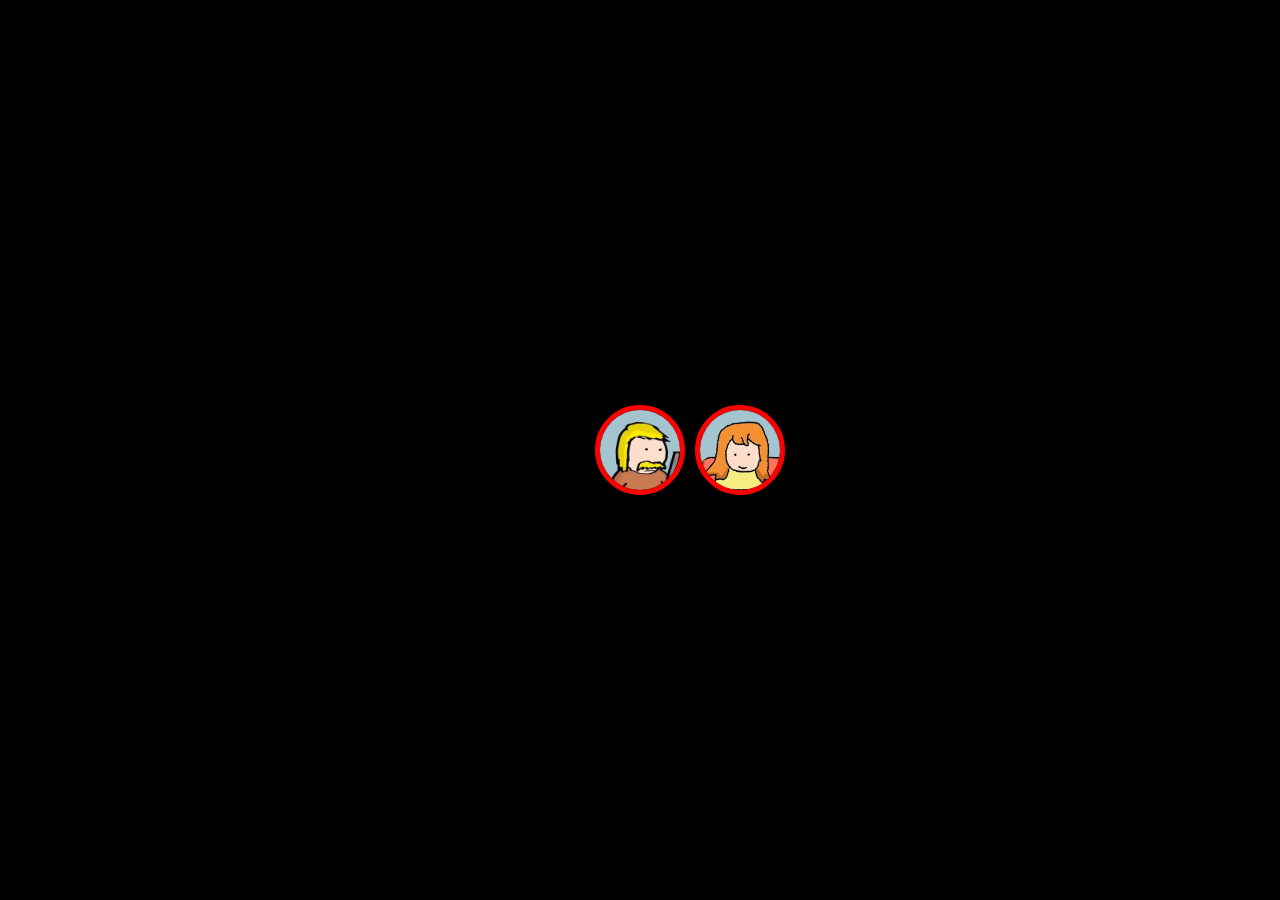
==== characters/index.html @ 112aab82 "edit project file tree structure" ====
<!DOCTYPE html>
<html lang="en">
<head>
    <meta charset="UTF-8">
    <meta name="viewport" content="width=device-width, initial-scale=1.0">
    <script defer src="/utils/nodes.js"></script>
    <script defer src="index.js"></script>
    <link rel="stylesheet" href="index.css">
    <title>Character List</title>
</head>
<body>
</body>
</html>
---- characters/index.css ----
html, body {
    width: 100%;
    height: 100%;
    margin: 0px;
    padding: 0px;
}
body {
    display: flex;
    align-items: center;
    justify-content: center;
    background-color: black;
    overflow: hidden;
}
.test {
    overflow: hidden;
}
.comic-node {
    width: 80px;
    height: 80px;
    position: absolute;
    border-radius: 100%;
    overflow: hidden;
    border: 5px solid red;
}
.comic {
    border: 5px solid green;
    overflow: hidden;
}
img {
    width: 100%;
    height: 100%;
}
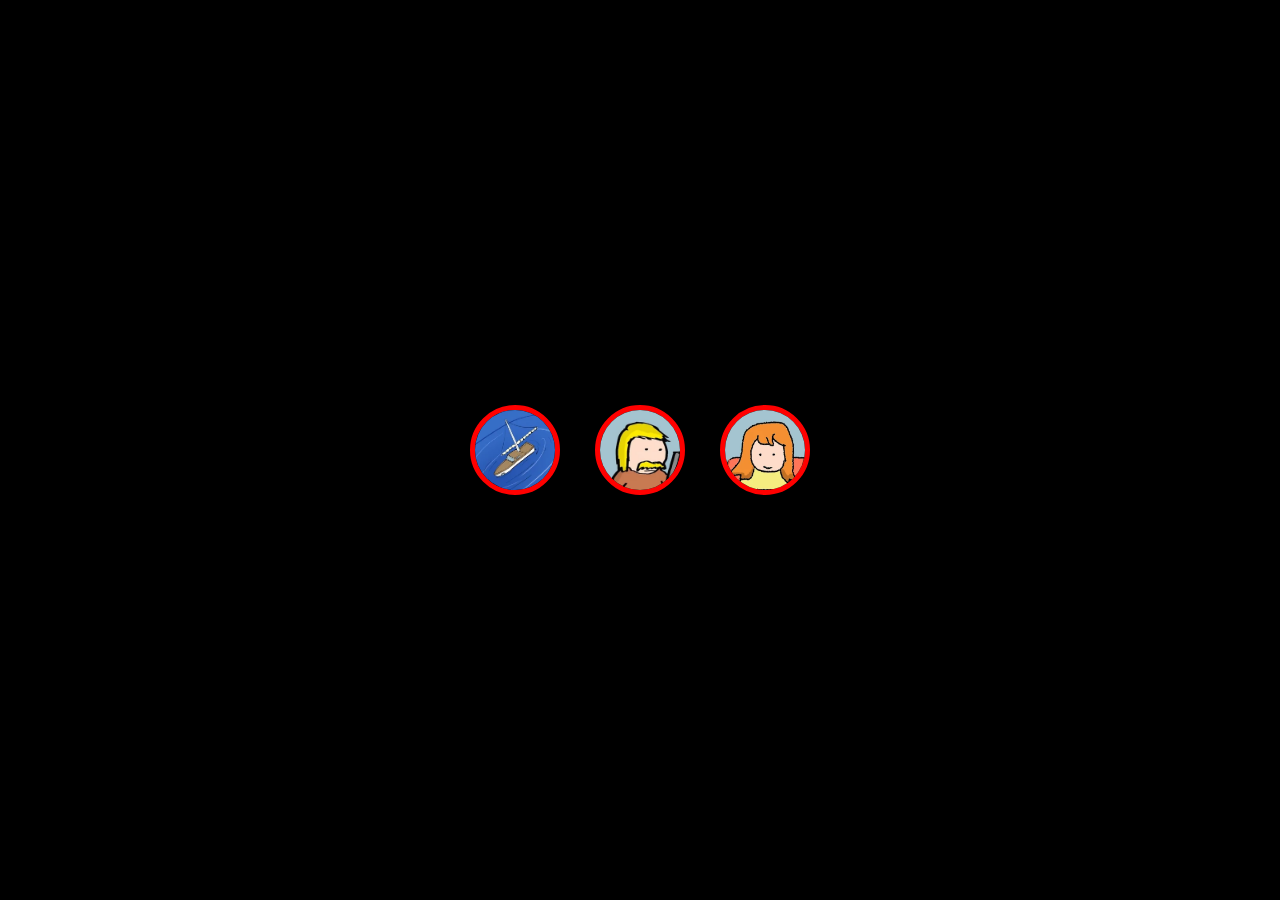
==== commit 73630ce2: "node code cleanup" ====
--- a/characters/index.html
+++ b/characters/index.html
@@ -4,8 +4,11 @@
     <meta charset="UTF-8">
     <meta name="viewport" content="width=device-width, initial-scale=1.0">
     <script defer src="/utils/nodes.js"></script>
+    <script defer src="/utils/node-utils.js"></script>
+    <script defer src="/utils/node-events.js"></script>
     <script defer src="index.js"></script>
     <link rel="stylesheet" href="index.css">
+    <link rel="stylesheet" href="/utils/nodes.css">
     <title>Character List</title>
 </head>
 <body>
--- a/characters/index.css
+++ b/characters/index.css
@@ -13,20 +13,4 @@
 }
 .test {
     overflow: hidden;
-}
-.comic-node {
-    width: 80px;
-    height: 80px;
-    position: absolute;
-    border-radius: 100%;
-    overflow: hidden;
-    border: 5px solid red;
-}
-.comic {
-    border: 5px solid green;
-    overflow: hidden;
-}
-img {
-    width: 100%;
-    height: 100%;
 }--- a/utils/nodes.css
+++ b/utils/nodes.css
@@ -0,0 +1,20 @@
+
+.comic-node {
+    width: 80px;
+    height: 80px;
+    position: absolute;
+    border-radius: 100%;
+    overflow: hidden;
+    border: 5px solid red;
+    background-color: black;
+    user-select: none;
+    cursor: pointer;
+}
+.comic {
+    border: 5px solid green;
+    overflow: hidden;
+}
+img {
+    width: 100%;
+    height: 100%;
+}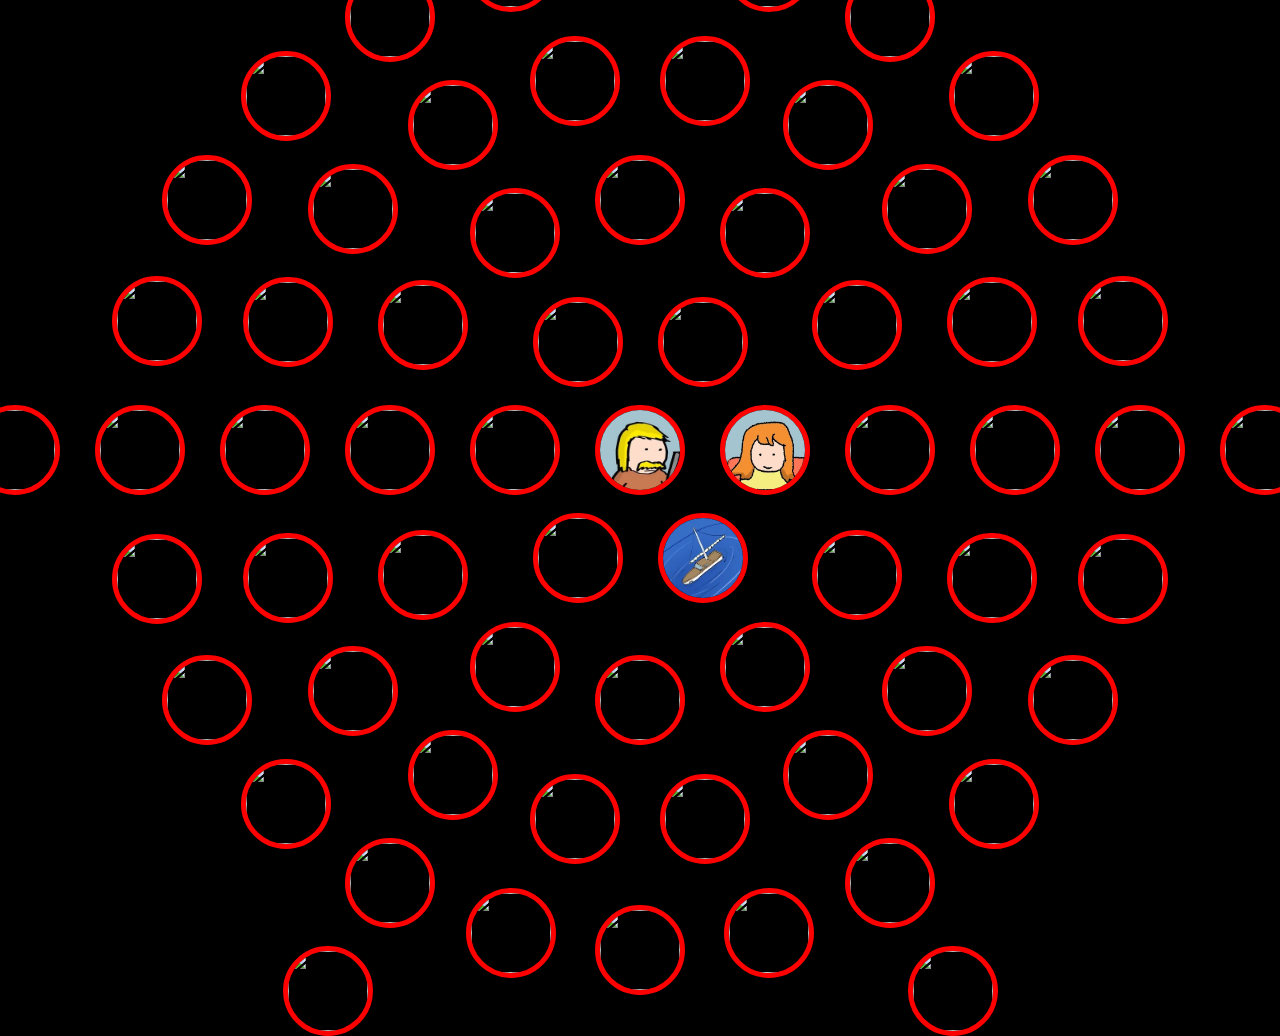
==== commit 156b260f: "move nodes into a node-container div" ====
--- a/characters/index.html
+++ b/characters/index.html
@@ -12,5 +12,6 @@
     <title>Character List</title>
 </head>
 <body>
+    <div id="node-container"></div>
 </body>
 </html>--- a/utils/nodes.css
+++ b/utils/nodes.css
@@ -1,4 +1,13 @@
-
+#node-container {
+    position: absolute;
+    display: block;
+    top: 0px;
+    left: 0px;
+    width: 100%;
+    height: 100%;
+    margin: 0px;
+    padding: 0px;
+}
 .comic-node {
     width: 80px;
     height: 80px;
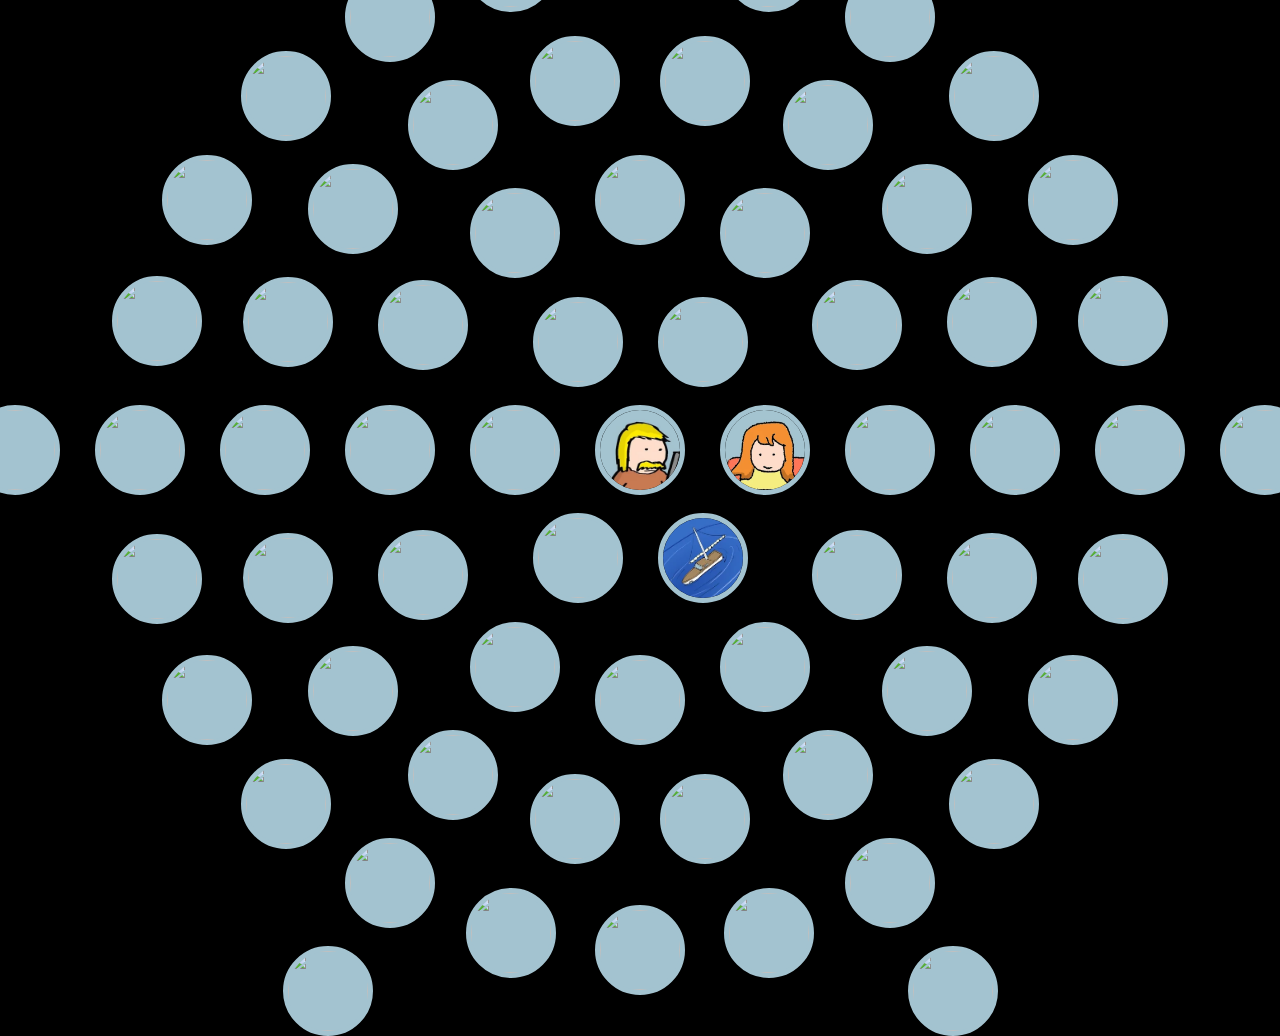
==== commit 6f4e4efd: "adjust colors to fit with theme" ====
--- a/characters/index.html
+++ b/characters/index.html
@@ -8,7 +8,9 @@
     <script defer src="/utils/node-events.js"></script>
     <script defer src="index.js"></script>
     <link rel="stylesheet" href="index.css">
+    <link rel="stylesheet" href="/theme.css">
     <link rel="stylesheet" href="/utils/nodes.css">
+    <link rel="stylesheet" href="https://fonts.googleapis.com/css2?family=Material+Symbols+Rounded:opsz,wght,FILL,GRAD@20..48,100..700,0..1,-50..200" />
     <title>Character List</title>
 </head>
 <body>
--- a/theme.css
+++ b/theme.css
@@ -0,0 +1,7 @@
+:root {
+    --text: #ffffff;
+    --background: #000000;
+    --primary: #a3c3d0;
+    --secondary: #c990d3;
+    --accent: #c68b4f;
+}--- a/utils/nodes.css
+++ b/utils/nodes.css
@@ -14,14 +14,41 @@
     position: absolute;
     border-radius: 100%;
     overflow: hidden;
-    border: 5px solid red;
+    border: 5px solid white;
     background-color: black;
     user-select: none;
     cursor: pointer;
 }
+.character {
+    border-color: var(--primary);
+    background-color: var(--primary);
+}
 .comic {
-    border: 5px solid green;
-    overflow: hidden;
+    border-color: var(--secondary);
+    background-color: var(--secondary);
+}
+.embed-container {
+    width: 100%;
+    height: 100%;
+    background-color: black;
+    display: flex;
+    align-items: center;
+    justify-content: center;
+}
+.embed-exit {
+    position: absolute;
+    top: 0px;
+    left: 0px;
+    padding: 10px;
+    margin: 10px;
+    color: white;
+    background-color: black;
+    z-index: 2;
+    cursor: pointer;
+    border-radius: 100%;
+
+    font-variation-settings: "GRAD" 200;
+    font-size: 30px !important;
 }
 img {
     width: 100%;
